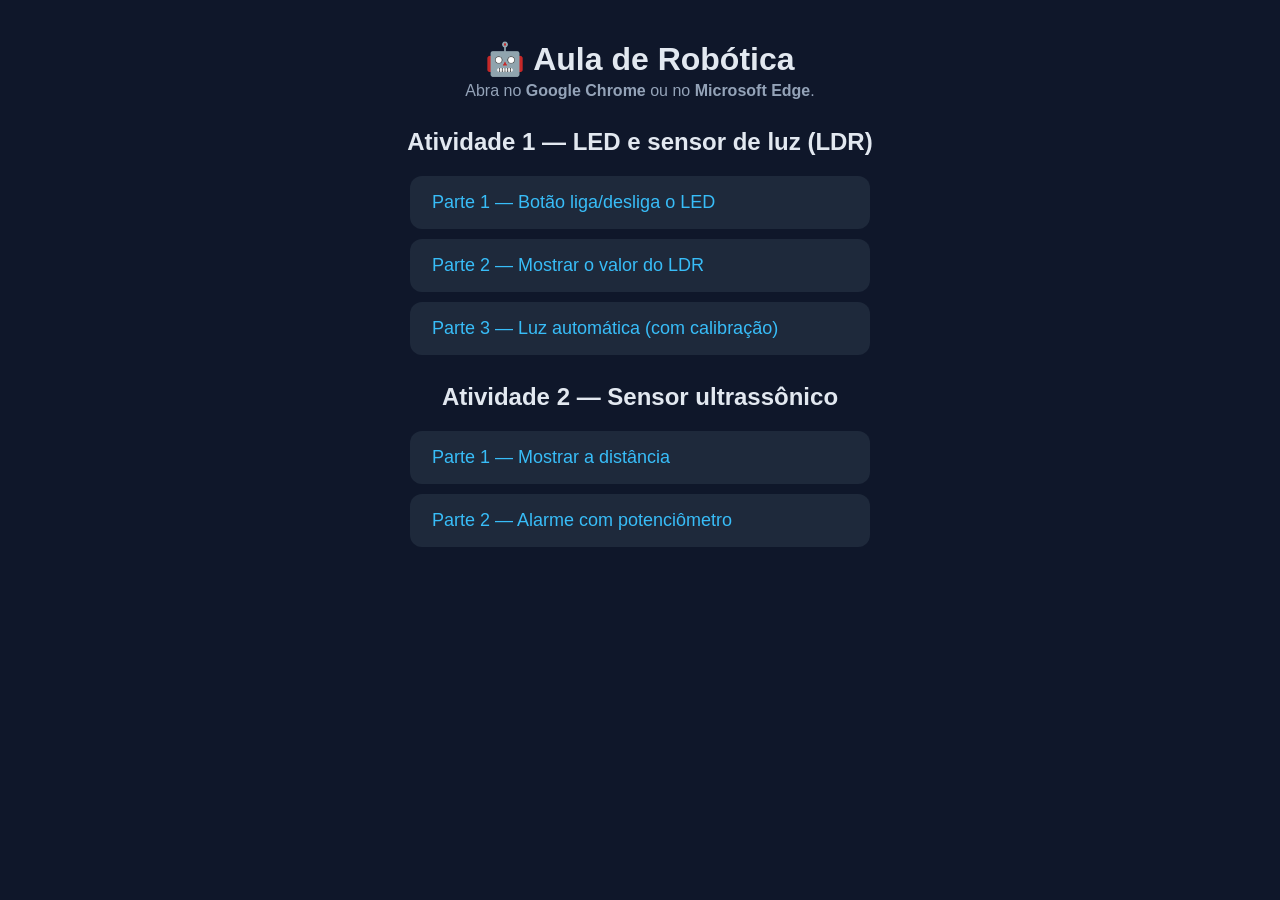
==== web/index.html @ 7ac208fe "Aula de Robótica: Arduino + Web Serial (2 atividades) Atividade 1 (LED + LDR): botão liga/desliga, l" ====
<!DOCTYPE html>
<html lang="pt-br">
<head>
  <meta charset="UTF-8">
  <meta name="viewport" content="width=device-width, initial-scale=1.0">
  <title>Robótica — Páginas da aula</title>
  <link rel="stylesheet" href="style.css">
  <style>
    a.pagina { display: block; max-width: 460px; margin: 10px auto; padding: 16px 22px;
               background: #1e293b; color: #38bdf8; text-decoration: none; border-radius: 12px;
               font-size: 18px; text-align: left; }
    a.pagina:hover { background: #334155; }
    h2 { margin-top: 28px; color: #e2e8f0; }
  </style>
</head>
<body>
  <h1>🤖 Aula de Robótica</h1>
  <div class="subtitulo">Abra no <b>Google Chrome</b> ou no <b>Microsoft Edge</b>.</div>

  <h2>Atividade 1 — LED e sensor de luz (LDR)</h2>
  <a class="pagina" href="atividade1-parte1.html">Parte 1 — Botão liga/desliga o LED</a>
  <a class="pagina" href="atividade1-parte2.html">Parte 2 — Mostrar o valor do LDR</a>
  <a class="pagina" href="atividade1-parte3.html">Parte 3 — Luz automática (com calibração)</a>

  <h2>Atividade 2 — Sensor ultrassônico</h2>
  <a class="pagina" href="atividade2-parte1.html">Parte 1 — Mostrar a distância</a>
  <a class="pagina" href="atividade2-parte2.html">Parte 2 — Alarme com potenciômetro</a>
</body>
</html>
---- web/style.css ----
/* Estilo compartilhado por todas as páginas da aula de Robótica. */

* { box-sizing: border-box; }

body {
  font-family: Arial, Helvetica, sans-serif;
  text-align: center;
  background: #0f172a;
  color: #e2e8f0;
  margin: 0;
  padding: 24px 16px 60px;
}

h1 { margin: 16px 0 4px; }
.subtitulo { color: #94a3b8; margin-bottom: 20px; }

/* Botão de conectar ao Arduino */
.conectar {
  font-size: 18px; padding: 12px 26px; border: none; border-radius: 12px;
  background: #2563eb; color: #fff; cursor: pointer; margin-bottom: 8px;
}
.conectar:hover { background: #1d4ed8; }

/* Cartão que mostra um valor */
.cartao {
  background: #1e293b; border-radius: 16px; padding: 24px 36px;
  display: inline-block; margin: 14px; min-width: 220px;
}
.rotulo { color: #94a3b8; font-size: 17px; }
.valor  { font-size: 56px; font-weight: bold; margin-top: 6px; }
.azul { color: #38bdf8; } .amarelo { color: #facc15; } .verde { color: #4ade80; }
.unidade { font-size: 24px; color: #94a3b8; }

/* Barra que enche conforme o valor */
.barra-fundo {
  background: #334155; border-radius: 999px; height: 22px;
  width: 320px; max-width: 90%; margin: 14px auto; overflow: hidden;
}
.barra { background: #facc15; height: 100%; width: 0%; transition: width .1s; }

/* Botão do LED */
button.led {
  font-size: 20px; padding: 16px 30px; margin: 10px; border: none;
  border-radius: 12px; cursor: pointer; color: #fff; background: #334155;
}
button.led.on { background: #16a34a; }

/* Controle deslizante (slider) de calibração */
.calibragem { margin: 22px auto; max-width: 420px; }
.calibragem input[type=range] { width: 100%; }
.destaque { color: #facc15; font-weight: bold; }

/* Indicador de status (ex: piscando) */
.status { font-size: 22px; font-weight: bold; margin-top: 14px; min-height: 28px; }
.piscando { color: #f87171; }

/* Caixa de dica/observação */
.dica {
  background: #1e293b; border-left: 4px solid #38bdf8; color: #cbd5e1;
  text-align: left; max-width: 520px; margin: 22px auto; padding: 12px 16px;
  border-radius: 8px; font-size: 15px;
}
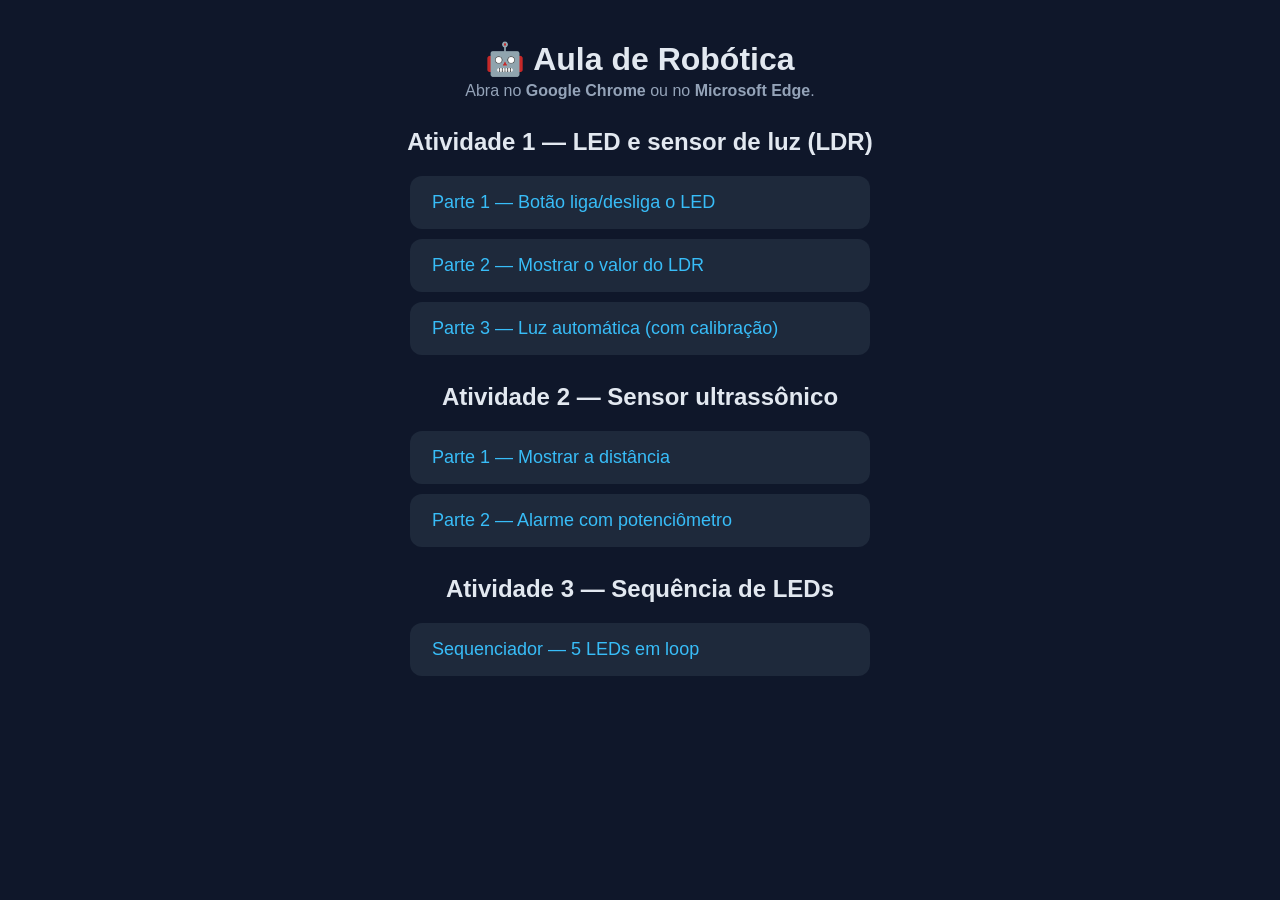
==== commit 834dcdba: "Atividade 3: sequenciador de 5 LEDs em loop Nova atividade: 5 LEDs (pinos 2-6). A página deixa o alu" ====
--- a/web/index.html
+++ b/web/index.html
@@ -25,5 +25,8 @@
   <h2>Atividade 2 — Sensor ultrassônico</h2>
   <a class="pagina" href="atividade2-parte1.html">Parte 1 — Mostrar a distância</a>
   <a class="pagina" href="atividade2-parte2.html">Parte 2 — Alarme com potenciômetro</a>
+
+  <h2>Atividade 3 — Sequência de LEDs</h2>
+  <a class="pagina" href="atividade3.html">Sequenciador — 5 LEDs em loop</a>
 </body>
 </html>
--- a/web/style.css
+++ b/web/style.css
@@ -60,3 +60,39 @@
   text-align: left; max-width: 520px; margin: 22px auto; padding: 12px 16px;
   border-radius: 8px; font-size: 15px;
 }
+
+/* Esquema de ligação — discreto, recolhido, no fim da página */
+.esquema {
+  background: transparent; border: 1px solid #1e293b; border-radius: 10px;
+  max-width: 460px; margin: 34px auto 0; padding: 6px 14px; text-align: left;
+}
+.esquema[open] { background: #131c2e; border-color: #334155; padding-bottom: 12px; }
+.esquema > summary {
+  cursor: pointer; font-size: 13px; font-weight: normal; color: #64748b; list-style: none;
+}
+.esquema > summary:hover { color: #94a3b8; }
+.esquema > summary::before { content: "▸ "; }
+.esquema[open] > summary::before { content: "▾ "; }
+.esquema table { width: 100%; border-collapse: collapse; margin-top: 8px; font-size: 13px; }
+.esquema td { padding: 5px 6px; border-bottom: 1px solid #243044; color: #94a3b8; }
+.esquema svg { width: 100%; max-width: 420px; height: auto; margin: 10px auto 0; display: block; background: #0b1220; border-radius: 8px; }
+.fio { display: inline-block; width: 11px; height: 11px; border-radius: 50%; vertical-align: middle; margin-right: 6px; }
+.nota-circuito { color: #64748b; font-size: 12px; margin-top: 6px; }
+
+/* Caixa do gráfico ao vivo */
+.grafico { max-width: 620px; margin: 18px auto; background: #1e293b; border-radius: 14px; padding: 14px; }
+
+/* Sequenciador de LEDs (Atividade 3) */
+.leds-vivo { display: flex; gap: 16px; justify-content: center; margin: 18px 0; flex-wrap: wrap; }
+.led-vivo { width: 48px; height: 48px; border-radius: 50%; background: #334155; border: 2px solid #0b1220; transition: background .05s; }
+.led-vivo.on { background: #facc15; box-shadow: 0 0 18px #facc15; }
+.seq { display: inline-block; margin: 6px auto 14px; }
+.seq-linha { display: flex; align-items: center; gap: 6px; margin: 4px 0; padding: 3px 6px; border-radius: 10px; }
+.seq-linha.atual { background: #0b2a3a; outline: 2px solid #38bdf8; }
+.rotulo-passo { width: 72px; text-align: right; color: #94a3b8; font-size: 13px; }
+.cel { width: 40px; height: 34px; border: none; border-radius: 8px; background: #334155; color: #94a3b8; font-size: 13px; cursor: pointer; }
+.cel.on { background: #16a34a; color: #fff; }
+.controles { margin: 12px 0; }
+.controles button { font-size: 15px; padding: 9px 18px; margin: 4px; border: none; border-radius: 9px; color: #fff; background: #334155; cursor: pointer; }
+.controles button.principal { background: #16a34a; }
+.controles button.parar { background: #dc2626; }
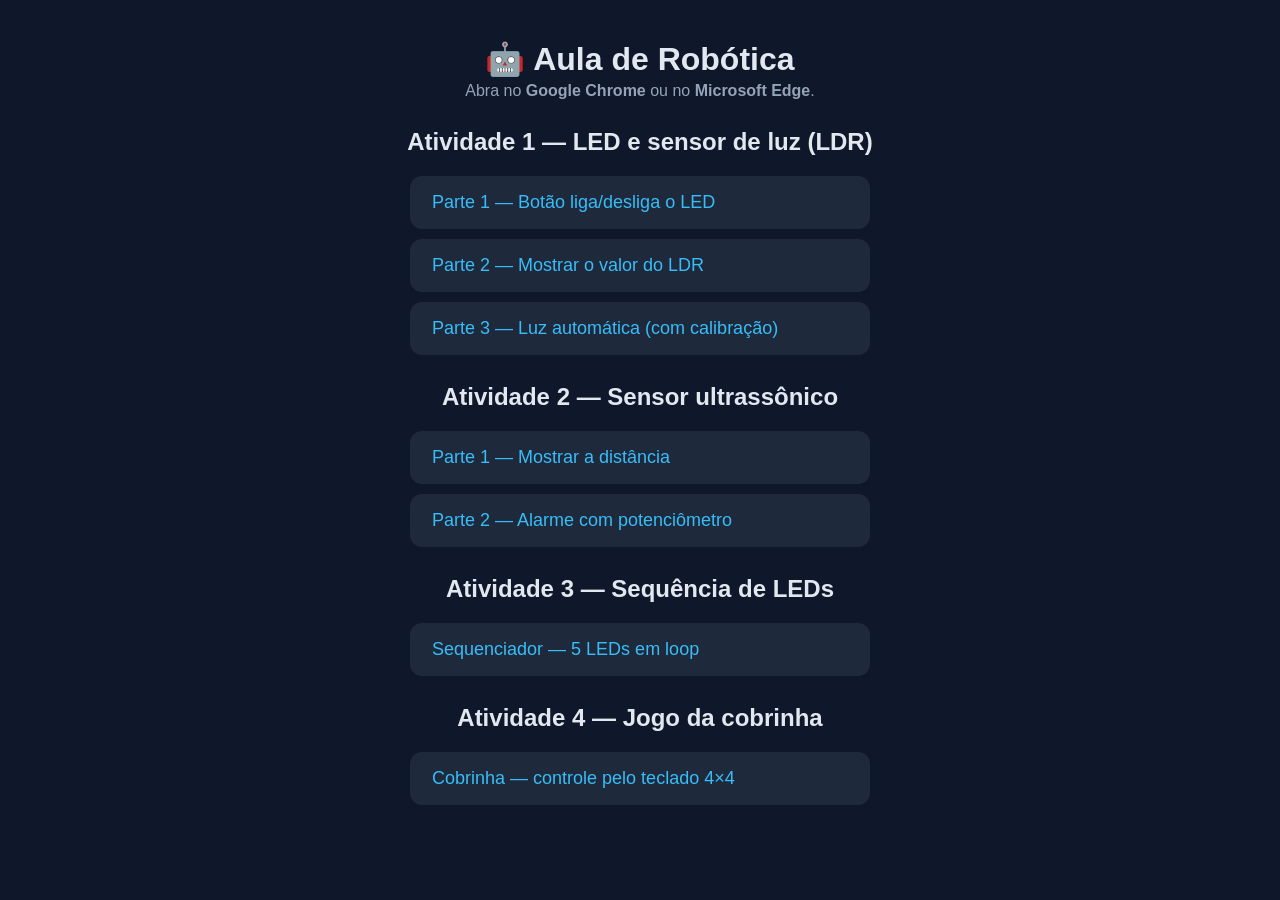
==== commit 9ca1a70a: "Atividade 4: jogo da cobrinha controlado por teclado matricial 4x4 Cobrinha em canvas no navegador; " ====
--- a/web/index.html
+++ b/web/index.html
@@ -28,5 +28,8 @@
 
   <h2>Atividade 3 — Sequência de LEDs</h2>
   <a class="pagina" href="atividade3.html">Sequenciador — 5 LEDs em loop</a>
+
+  <h2>Atividade 4 — Jogo da cobrinha</h2>
+  <a class="pagina" href="atividade4.html">Cobrinha — controle pelo teclado 4×4</a>
 </body>
 </html>
--- a/web/style.css
+++ b/web/style.css
@@ -96,3 +96,13 @@
 .controles button { font-size: 15px; padding: 9px 18px; margin: 4px; border: none; border-radius: 9px; color: #fff; background: #334155; cursor: pointer; }
 .controles button.principal { background: #16a34a; }
 .controles button.parar { background: #dc2626; }
+
+/* Jogo da cobrinha (Atividade 4) */
+.jogo { display: inline-block; background: #1e293b; border-radius: 14px; padding: 14px; margin: 10px auto; }
+canvas#tela { background: #0b1220; border-radius: 8px; display: block; max-width: 100%; height: auto; }
+.placar { font-size: 22px; margin: 10px 0; }
+.placar b { color: #4ade80; }
+.legenda { color: #94a3b8; font-size: 15px; max-width: 470px; margin: 8px auto 0; line-height: 1.8; }
+.legenda b { color: #e2e8f0; }
+.tecla { display: inline-block; min-width: 18px; padding: 1px 7px; background: #334155; color: #e2e8f0;
+         border-radius: 5px; font-weight: bold; font-family: monospace; }
